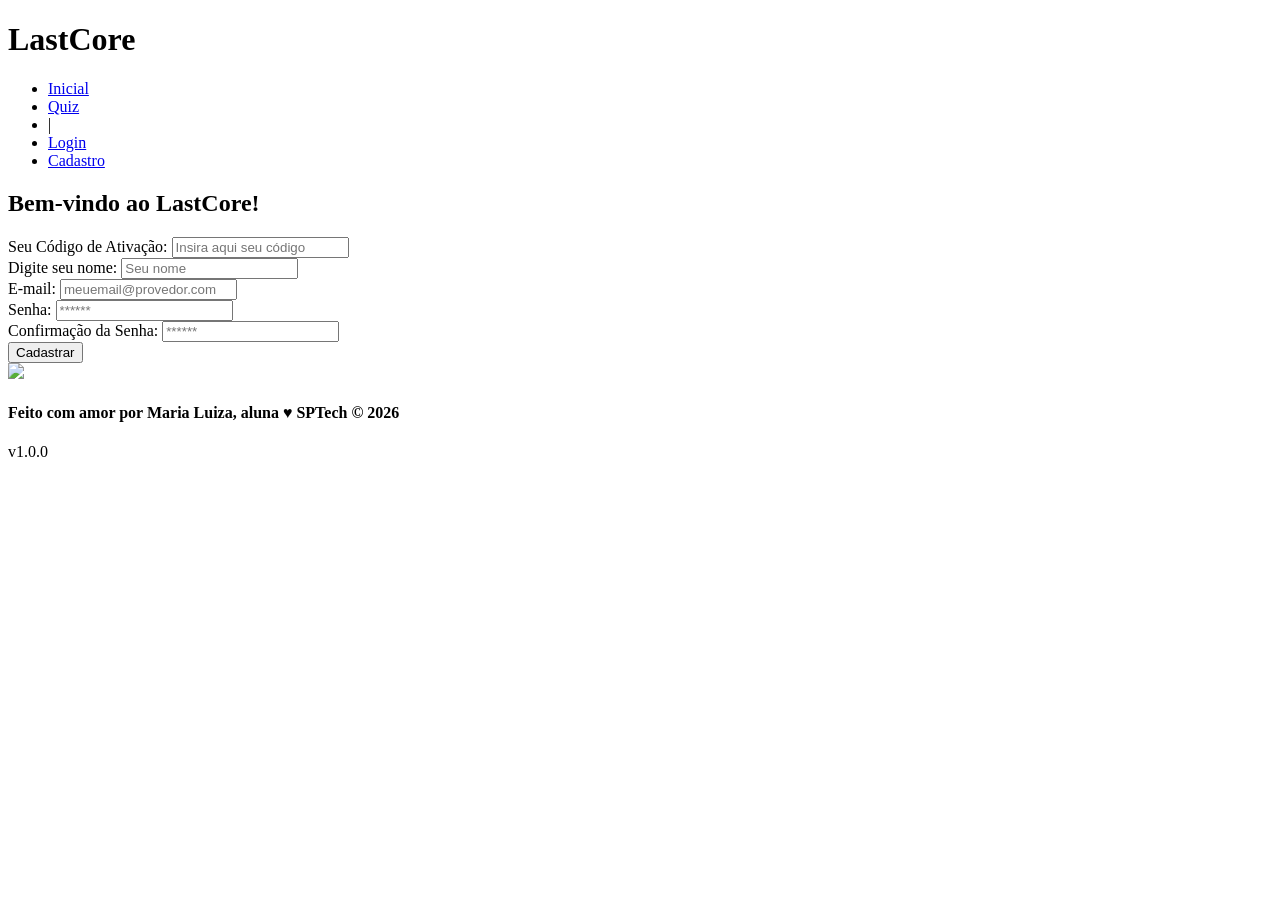
==== public/cadastro.html @ 830d3bfb "Adicionando arquivos da API Web-Data-Viz" ====
<!DOCTYPE html>
<html lang="pt-br">

<head>
  <meta charset="UTF-8" />
  <meta http-equiv="X-UA-Compatible" content="IE=edge" />
  <meta name="viewport" content="width=device-width, initial-scale=1.0" />

  <title>LastCore | Cadastro</title>

  <script src="./js/sessao.js"></script>

  <link rel="stylesheet" href="./css/estilo.css" />
  <link rel="icon" href="https://wallpapercave.com/wp/wp5432179.jpg" />
  <link rel="preconnect" href="https://fonts.gstatic.com" />
</head>

<body>
  <div class="header">
    <div class="container">
      <h1 class="titulo">LastCore</h1>
      <ul class="navbar">
        <li>
          <a href="index.html">Inicial</a>
        </li>
        <li>
          <a href="quiz.html">Quiz</a>
        </li>
        <li>|</li>
        <li>
          <a href="login.html">Login</a>
        </li>
        <li class="agora">
          <a href="#">Cadastro</a>
        </li>
      </ul>
    </div>
  </div>

  <div class="login">
    <div class="alerta_erro">
      <div class="card_erro" id="cardErro">
        <span id="mensagem_erro"></span>
      </div>
    </div>
    <div class="container">
      <div class="card card-cadastro">
        <h2>Bem-vindo ao LastCore!</h2>
        <div class="formulario">

          <div class="campo">
            <span>Seu Código de Ativação:</span>
            <input id="codigo_input" type="text" placeholder="Insira aqui seu código" />
          </div>
          <div class="campo">
            <span>Digite seu nome:</span>
            <input id="nome_input" type="text" placeholder="Seu nome" />
          </div>
          <div class="campo">
            <span>E-mail:</span>
            <input id="email_input" type="text" placeholder="meuemail@provedor.com" />
          </div>
          <div class="campo">
            <span>Senha:</span>
            <input id="senha_input" type="password" placeholder="******" />
          </div>
          <div class="campo">
            <span>Confirmação da Senha:</span>
            <input id="confirmacao_senha_input" type="password" placeholder="******" />
          </div>
          <button class="botao" onclick="cadastrar()">Cadastrar</button>
        </div>
        <div id="div_aguardar" class="loading-div">
          <img src="./assets/circle-loading.gif" id="loading-gif" />
        </div>

        <div id="div_erros_login"></div>
      </div>
    </div>
  </div>

  <div class="footer">
    <div class="container">
      <h4>Feito com amor por Maria Luiza, aluna &hearts; SPTech &copy; 2026</h4>
      <span class="version">v1.0.0</span>
    </div>
  </div>
</body>

</html>

<script>

  let UsuariosCadastrados = [
    { id: 1, codigo_ativacao: "AEI456" },
    { id: 2, codigo_ativacao: "XPTO26" },
    { id: 3, codigo_ativacao: "CORE13" }
  ];

  function cadastrar() {
    var nomeVar = nome_input.value;
    var emailVar = email_input.value;
    var senhaVar = senha_input.value;
    var confirmacaoSenhaVar = confirmacao_senha_input.value;
    var codigoVar = codigo_input.value;
    var idEmpresaVincular;


    if (
      nomeVar == "" ||
      emailVar == "" ||
      senhaVar == "" ||
      confirmacaoSenhaVar == "" ||
      codigoVar == ""
    ) {
      mostrarErro("Todos os campos devem ser preenchidos.");
      return false;
    }


    var codigoValido = false;
    for (var i = 0; i < UsuariosCadastrados.length; i++) {
      if (UsuariosCadastrados[i].codigo_ativacao == codigoVar) {
        codigoValido = true;
        idEmpresaVincular = UsuariosCadastrados[i].id;
        break;
      }
    }
    if (!codigoValido) {
      mostrarErro("Código de ativação inválido!");
      return false;
    }


    if (emailVar != emailVar.toLowerCase()) {
      mostrarErro("Seu e-mail deve ser constituído apenas com letras minúsculas.");
      return false;
    }


    if (emailVar.indexOf("@") == -1 || emailVar.indexOf(".") == -1) {
      mostrarErro("Formato de e-mail inválido, tente novamente.");
      return false;
    }


    var especiais = "!@#$%^&*()_+{}[]|:;,.<>?";
    var temEspecial = false;
    for (var i = 0; i < senhaVar.length; i++) {
      if (especiais.indexOf(senhaVar[i]) != -1) {
        temEspecial = true;
        break;
      }
    }
    if (!temEspecial) {
      mostrarErro("Deve conter pelo menos um caractere especial.");
      return false;
    }


    var temNumero = false;
    for (var i = 0; i < senhaVar.length; i++) {
      if (!isNaN(senhaVar[i]) && senhaVar[i] != " ") {
        temNumero = true;
        break;
      }
    }
    if (!temNumero) {
      mostrarErro("A senha deve conter pelo menos um número.");
      return false;
    }


    var temMaiuscula = false;
    for (var i = 0; i < senhaVar.length; i++) {
      if (senhaVar[i] >= "A" && senhaVar[i] <= "Z") {
        temMaiuscula = true;
        break;
      }
    }
    if (!temMaiuscula) {
      mostrarErro("Sua senha deve conter pelo menos uma letra maiúscula.");
      return false;
    }


    if (senhaVar != confirmacaoSenhaVar) {
      mostrarErro("As senhas não são iguais.");
      return false;
    }

    console.log("Tentando cadastrar:", nomeVar, emailVar, codigoVar);

    fetch("/usuarios/cadastrar", {
      method: "POST",
      headers: { "Content-Type": "application/json" },
      body: JSON.stringify({
        nomeServer: nomeVar,
        emailServer: emailVar,
        senhaServer: senhaVar,
        codigoAtivacaoServer: codigoVar
      }),
    })
      .then(function (resposta) {
        if (resposta.ok) {
          mostrarErro("Cadastro realizado com sucesso! Redirecionando...");
          setTimeout(() => {
            window.location = "login.html";
          }, 2000);
        } else {
          mostrarErro("Houve um erro ao tentar realizar o cadastro!");
        }
      })
      .catch(function (resposta) {
        console.log(`#ERRO: ${resposta}`);
        mostrarErro("Erro inesperado no cadastro.");
      });

    return false;
  }

  function sumirMensagem() {
    cardErro.style.display = "none";
  }

  function mostrarErro(msg) {
    cardErro.style.display = "block";
    mensagem_erro.innerHTML = msg;
    setInterval(sumirMensagem, 5000);
  }
</script>
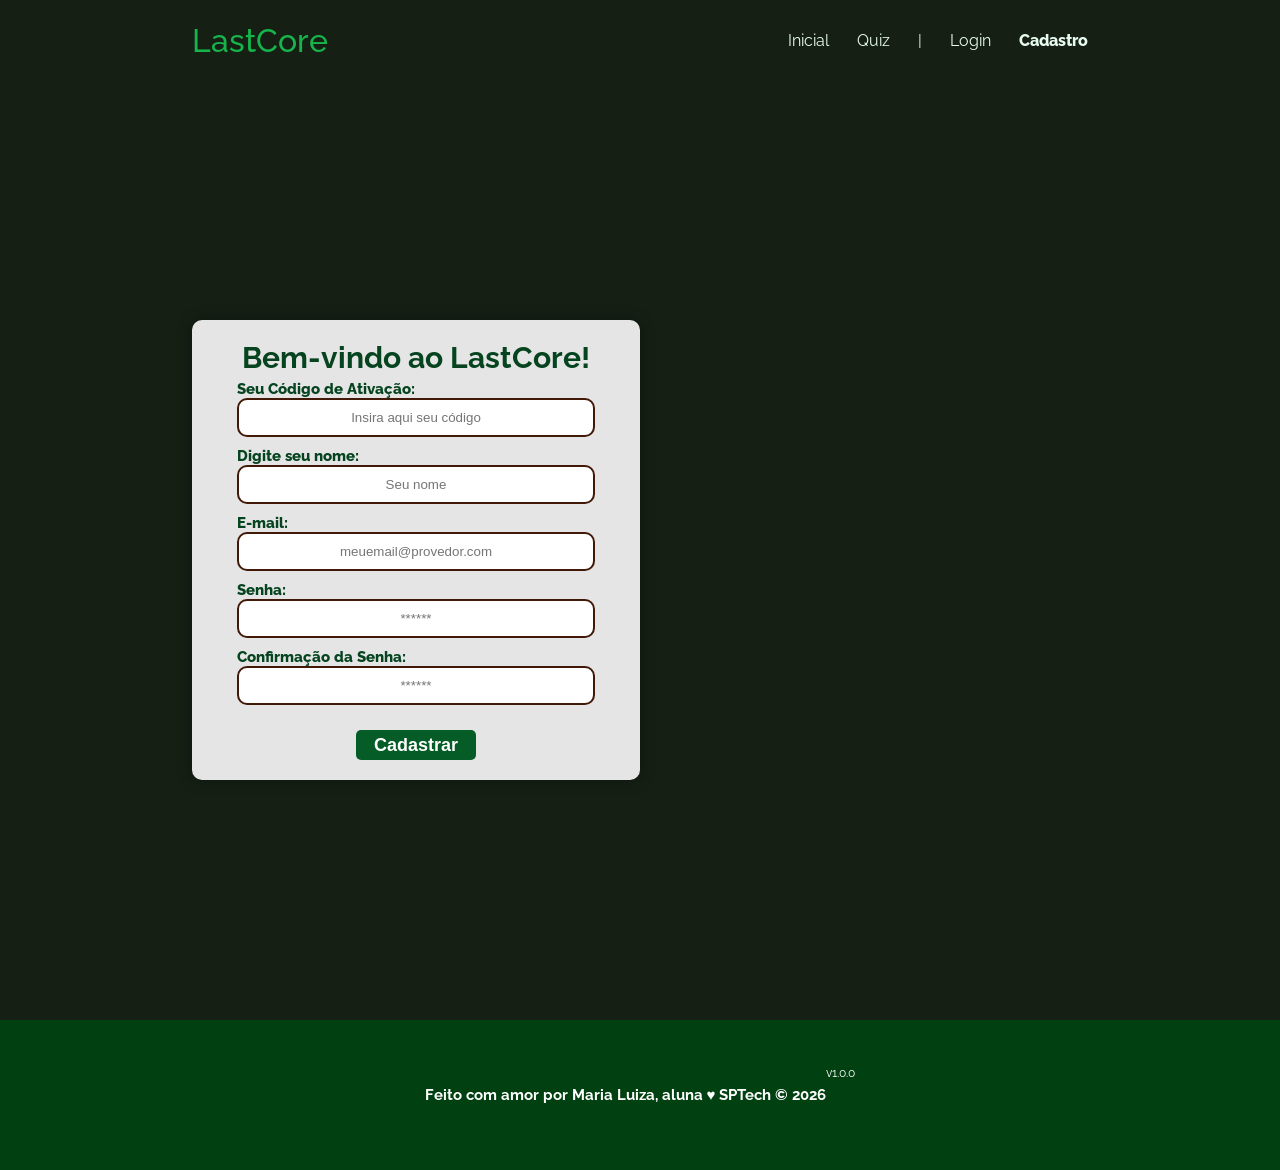
==== commit 365cd913: "Adicionando coisas em minha página home" ====
--- a/public/cadastro.html
+++ b/public/cadastro.html
@@ -92,8 +92,6 @@
 <script>
 
   let UsuariosCadastrados = [
-    { id: 1, codigo_ativacao: "AEI456" },
-    { id: 2, codigo_ativacao: "XPTO26" },
     { id: 3, codigo_ativacao: "CORE13" }
   ];
 
--- a/public/css/estilo.css
+++ b/public/css/estilo.css
@@ -0,0 +1,568 @@
+@import url('https://fonts.googleapis.com/css2?family=Roboto&family=Open+Sans&family=Lato&family=Montserrat&family=Nunito&family=Poppins&family=Raleway&family=Source+Sans+Pro&family=Ubuntu&display=swap');
+
+body {
+  margin: 0;
+  padding: 0;
+  font-family: 'Raleway', sans-serif;;
+  background-color: rgb(21, 31, 20);
+  overflow-x: hidden;
+  box-sizing: border-box;
+}
+
+:root {
+  --tamanho-header: 80px;
+  --tamanho-banner: calc(100vh - var(--tamanho-header) - var(--tamanho-footer) - 2px);
+  --tamanho-quiz: calc(100vh - var(--tamanho-header) - var(--tamanho-footer) - 2px);
+  --tamanho-login: calc(100vh - var(--tamanho-header) - var(--tamanho-footer) - 2px);
+  --tamanho-footer: 65px;
+}
+
+.container {
+  display: flex;
+  width: 70%;
+  margin: auto;
+}
+
+.header {
+  height: var(--tamanho-header);
+  /*border-bottom: 2px solid #097a13;*/
+}
+
+.header .container {
+  justify-content: space-between;
+  align-items: center;
+  height: 100%;
+}
+
+.header a {
+  text-decoration: none;
+  color: #e7faef;
+}
+
+.agora {
+  font-weight: 800;
+}
+
+.navbar {
+  width: 300px;
+  display: flex;
+  align-items: center;
+  justify-content: space-between;
+  list-style: none;
+  color: #ebebeb;
+}
+
+.titulo {
+  color: #17b34b;
+  width: fit-content;
+  font-weight: 500;
+}
+
+.header h1 {
+  margin: 0;
+}
+
+.banner {
+  height: var(--tamanho-banner);
+  color: white;
+  background-image: url('https://wallup.net/wp-content/uploads/2016/01/93997-The_Last_of_Us-video_games-Ellie-Joel.jpg');
+  background-size: cover;
+}
+
+.banner .container {
+  justify-content: right;
+  align-items: center;
+  height: 100%;
+}
+
+.banner .container p {
+  width: 50%;
+  margin: 0;
+  padding: 0;
+  font-size: 36px;
+}
+
+.banner .container span {
+  font-weight: 800;
+}
+
+.cadastro-box {
+  text-align: center;
+  margin: 10px 0;
+  padding: 0;
+}
+
+.cadastro-box button {
+  background-color: #4CAF50;
+  color: white;
+  padding: 10px 20px;
+  border: none;
+  border-radius: 8px;
+  font-size: 16px;
+  font-weight: 600;
+  cursor: pointer;
+  transition: all 0.3s ease;
+  box-shadow: 0 4px 10px rgba(0, 0, 0, 0.25);
+}
+
+.cadastro-box button:hover {
+  animation: bounce 0.4s;
+  background-color: #45a049;
+}
+
+@keyframes bounce {
+  0% { transform: scale(1); }
+  30% { transform: scale(1.15); }
+  60% {transform: scale(0.95); }
+  100% {transform: scale(1);
+  }
+}
+
+.social {
+  background-color: #7ba37d;
+  display: flex;
+  flex-direction: column; 
+  align-items: center;
+  padding: 30px 0;
+  gap: 40px;
+}
+
+.social .container {
+  display: flex;
+  flex-direction: column; 
+  align-items: center;
+  width: 100%;
+  gap: 100px;
+}
+
+.box {
+  display: flex;
+  align-items: flex-start;
+  justify-content: flex-start;
+  background-color: #d9d9d9;
+  border-radius: 15px;
+  padding: 40px;
+  box-shadow: 0 6px 15px rgba(0,0,0,0.2);
+  width: 85%;
+  max-width: 1200px;
+  min-height: 700px;
+  margin: 0 auto;
+  text-align: left;
+  border: none; 
+  gap: 40px;
+}
+
+.box img {
+  width: 320px;
+  height: auto;
+  border-radius: 10px;
+  margin-right: 20px;
+  object-fit: cover;
+}
+
+.box .texto {
+  flex: 1;
+}
+
+.box .texto h4 {
+  margin-bottom: 25px;
+  font-size: 2em;
+  color: #222;
+}
+
+.box .texto p {
+  margin: 0;
+  font-size: 1.2em;
+  line-height: 1.9;
+  color: #333;
+}
+
+.carousel-vertical {
+  width: 220px;
+  display: flex;
+  flex-direction: column;
+  gap: 18px;
+}
+
+.carousel-vertical img {
+  width: 100%;
+  height: 140px;
+  object-fit: cover;
+  border-radius: 12px;
+  display: block;
+}
+
+.criacao { background-color: #e8e8e8; }
+.ellie { background-color: #f0f0f0; }
+.serie { background-color: #e0e0e0; }
+
+.titulo-personagens {
+  text-align: center;
+  margin: 40px 0 20px;
+}
+
+.titulo-personagens {
+  font-size: 28px;
+  font-weight: 700;
+  color: whitesmoke;
+}
+
+.personagens {
+  display: flex;
+  justify-content: space-around;
+  margin: 40px 0;
+  flex-wrap: wrap;
+}
+
+.personagem {
+  width: 250px;
+  text-align: center;
+  margin: 15px;
+  background: #f4f4f4;
+  padding: 20px;
+  border-radius: 10px;
+  box-shadow: 0 4px 8px rgba(0, 0, 0, 0.2);
+}
+
+.personagem img {
+  width: 180px;
+  max-width: 220px;
+  height: auto;
+  border-radius: 8px;
+  margin-bottom: 10px;
+  object-fit: cover;
+}
+
+.footer {
+  background-color: #004011;
+  height: 150px;
+  color: #fff;
+  display: flex;
+  font-size: 15px;
+}
+
+.footer .container {
+  justify-content: center;
+  text-align: center;
+}
+
+.footer .container .version {
+  font-size: 12px;
+}
+
+/* LOGIN */
+.login {
+  min-height: 100vh; 
+  display: flex;
+  justify-content: center;
+  align-items: center;
+  background-image: url('https://wallpapercave.com/wp/wp6448329.jpg');
+  background-size: cover;
+  background-position: center;
+  padding: 20px 0; 
+}
+
+.card {
+  width: 100px;
+  background-color: #e5e5e5;
+  border-radius: 10px;
+  display: flex;
+  flex-direction: column;
+  align-items: center;
+  color: #064420;
+  padding: 30px;
+  box-shadow: 0 0 15px rgba(0, 0, 0, 0.3); 
+  backdrop-filter: blur(5px);
+  background-color: rgba(229, 229, 229, 0.9);
+}
+
+.card {
+  width: 50%;
+  background-color: #e5e5e5;
+  border-radius: 10px;
+  display: flex;
+  align-items: center;
+  justify-content: space-evenly;
+  color: #064420;
+  flex-direction: column;
+  height: fit-content;
+  padding: 20px 0;
+}
+
+.card h2 {
+  margin: 0;
+  font-size: 30px;
+}
+
+.formulario {
+  display: flex;
+  height: 90%;
+  width: 80%;
+  justify-content: space-around;
+  flex-direction: column;
+}
+
+.formulario span {
+  font-size: 15px;
+  font-weight: 800;
+}
+
+.formulario input {
+  border: 2px solid #421907;
+  text-align: center;
+  border-radius: 10px;
+  margin: 0;
+}
+
+.formulario select {
+  border: 2px solid #032126;
+  background-color: white;
+  color: gray;
+  height: 36px;
+  text-align: center;
+  border-radius: 10px;
+  margin: 0;
+}
+
+.campo {
+  display: flex;
+  flex-direction: column;
+  justify-content: start;
+  padding: 5px 0;
+}
+
+.botao {
+  cursor: pointer;
+  font-family: "Barlow", sans-serif;
+  border: 0;
+  border-radius: 5px;
+  font-weight: 600;
+  font-size: 18px;
+  color: #fff;
+  background-color: #055c26;
+  width: 120px;
+  height: 30px;
+  align-self: center;
+  margin-top: 20px;
+}
+
+.loading-div {
+  width: 50px;
+  display: none;
+}
+
+.loading-div img {
+  height: 50px;
+  width: 50px;
+}
+
+#div_erros_login {
+  display: none
+}
+
+/* FORMULARIO */
+.alerta_erro{
+  display: flex;
+  justify-content: flex-end;
+}
+
+.card_erro {
+  display: none;
+  background-color: #fff;
+  color: black;
+  width: 230px;
+  position: fixed;
+  border-radius: 4px;
+  border: #131a49 3px solid;
+  padding: 10px;
+  margin-right: 10%;
+}
+
+.card_erro #mensagem_erro{
+  font-weight: 500;
+  font-size: 20px;
+}
+
+.formulario .tipo_campo {
+  font-size: 20px;
+  font-weight: 600 !important;
+}
+
+.formulario {
+  display: flex;
+  flex-direction: column;
+}
+
+input {
+  margin-bottom: 10px;
+  border: 2px solid #3a7e50;
+  padding: 10px;
+  text-align: center;
+  border-radius: 10px;
+}
+
+.btn {
+  font-family: "Barlow", sans-serif;
+  border: 0;
+  border-radius: 5px;
+  font-weight: 600;
+  font-size: 18px;
+  padding: 10px 15px;
+  color: white;
+  background-color: #055c26;
+  width: 120px;
+  align-self: center;
+  margin-top: 5px;
+}
+
+.loading-div {
+  width: 50px;
+  margin: auto;
+  display: none;
+}
+
+.loading-div img {
+  height: 50px;
+  width: 50px;
+}
+
+/* ALERTA */
+#alerta {
+  position: absolute;
+  right: 0;
+  bottom: 0;
+}
+
+.mensagem-alarme {
+  background-color: white;
+  border-radius: 5px;
+  width: 300px;
+  height: 80px;
+  margin: 10px;
+  padding: 10px 0;
+  display: flex;
+  justify-content: space-evenly;
+  align-items: center;
+}
+
+.mensagem-alarme h3 {
+  font-size: 14px;
+  margin: 0;
+}
+
+.mensagem-alarme .informacao {
+  width: 66%;
+}
+
+.alarme-sino {
+  width: 48px;
+  height: 48px;
+  animation-name: bell;
+  animation-duration: 4s;
+  background-image: url('https://wallpapercave.com/wp/wp5432179.jpg');
+  background-size: cover;
+  animation-iteration-count: infinite;
+}
+
+@keyframes bell {
+  0%   {transform: rotate(25deg)}
+  25%  {transform: rotate(-25deg)}
+  50%  {transform: rotate(25deg)}
+  75%  {transform: rotate(-25deg)}
+  100% {transform: rotate(25deg)}
+}
+
+.pagina {
+  display: none;
+  background-color: #fff;
+  color: #000;
+  padding: 20px;
+  margin: 20px auto;
+  width: 80%;
+  border-radius: 10px;
+}
+
+/* CSS do Quiz */
+
+.quiz {
+  color: white;
+}
+
+.quiz .container {
+  flex-direction: column;
+  min-height: 300px;
+  justify-content: center;
+}
+
+.quiz {
+  width: 80%;
+  margin: 40px auto;
+  background: url("https://images.hdqwalls.com/download/2023-the-last-of-us-4k-yt-1152x864.jpg") no-repeat center center;
+  background-size: cover;
+  color: #fff;
+  padding: 40px;
+  border-radius: 10px;
+  position: relative; 
+  overflow: hidden;
+}
+
+.quiz::before {
+  content: "";
+  position: absolute;
+  top: 0; left: 0;
+  width: 100%; height: 100%;
+  background: rgba(0,0,0,0.6); 
+  z-index: 0;
+}
+
+.quiz h2,
+.quiz label,
+.quiz select,
+.quiz button {
+  position: relative;
+  z-index: 1;
+}
+
+.quiz select {
+  width: 100%;
+  padding: 12px;
+  margin-bottom: 20px;
+  border: none;
+  border-radius: 8px;
+  background-color: rgba(255,255,255,0.9);
+  font-size: 15px;
+  cursor: pointer;
+  outline: none;
+  transition: 0.3s;
+}
+
+.quiz select:hover {
+  background-color: white;
+}
+
+.quiz select:focus {
+  box-shadow: 0 0 10px #813715;
+}
+
+.quiz button {
+  background: #813715;
+  color: white;
+  padding: 12px 20px;
+  border: none;
+  border-radius: 8px;
+  cursor: pointer;
+  font-size: 16px;
+  transition: 0.3s;
+  box-shadow: 0 0 10px rgba(129, 55, 21, 0.5);
+}
+
+.quiz button:hover {
+  background: #a3471d;
+  transform: scale(1.05);
+  box-shadow: 0 0 20px rgba(129, 55, 21, 0.8);
+}
+
+.quiz button:active {
+  transform: scale(0.95);
+  box-shadow: 0 0 5px rgba(129, 55, 21, 1);
+}
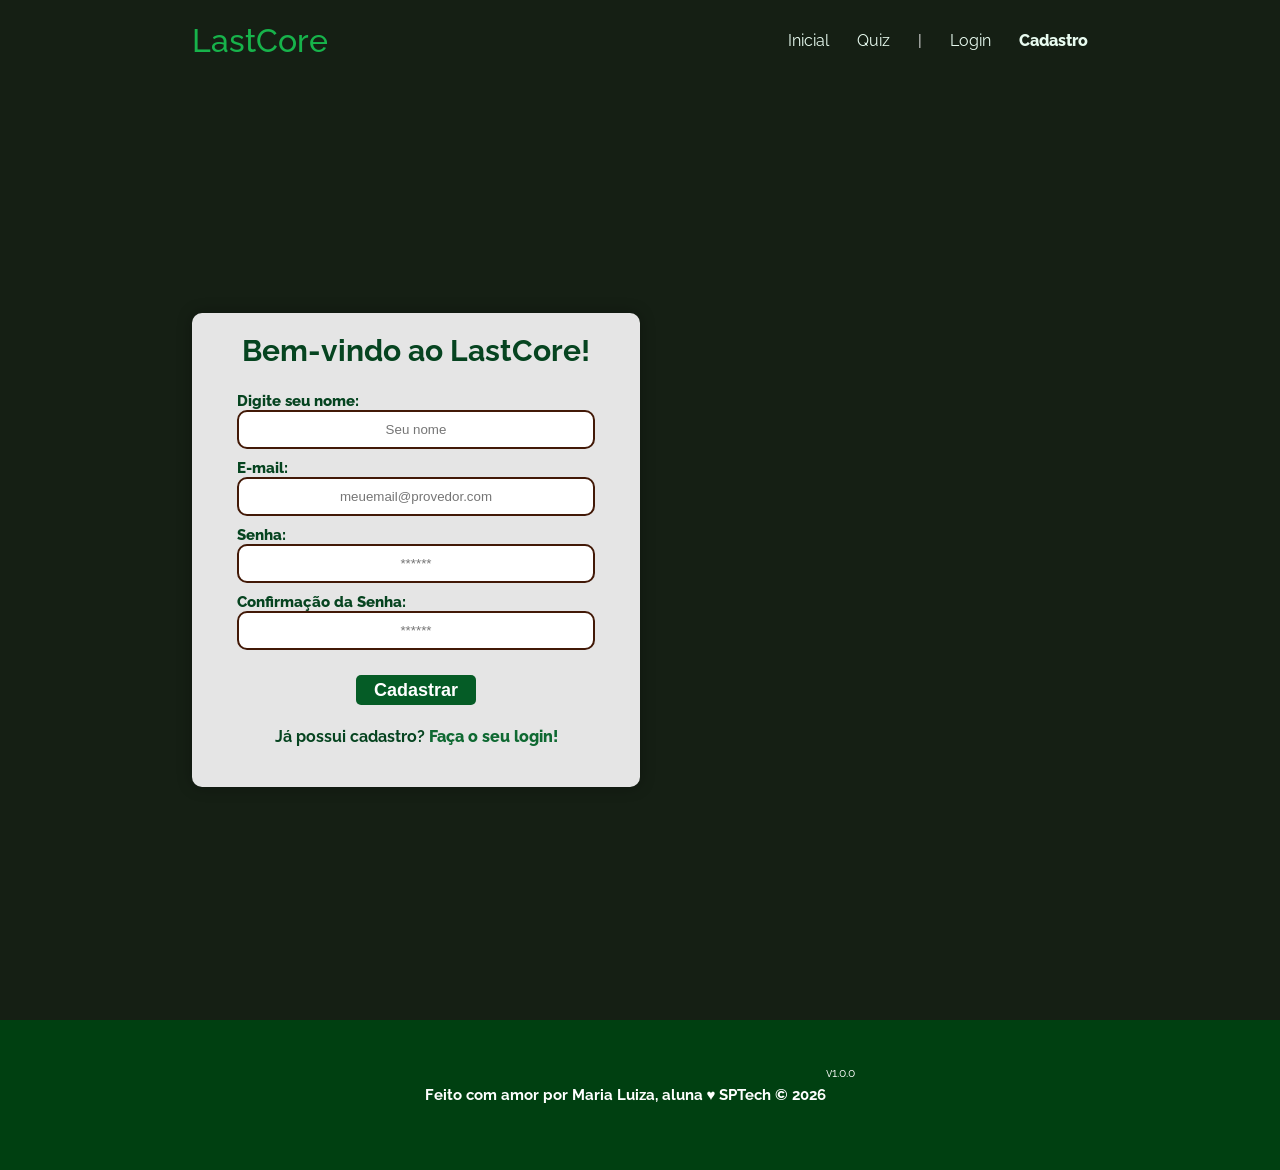
==== commit 5fe60d31: "Modificando Dashboard" ====
--- a/public/cadastro.html
+++ b/public/cadastro.html
@@ -37,7 +37,7 @@
     </div>
   </div>
 
-  <div class="login">
+  <div class="cadastro">
     <div class="alerta_erro">
       <div class="card_erro" id="cardErro">
         <span id="mensagem_erro"></span>
@@ -47,11 +47,7 @@
       <div class="card card-cadastro">
         <h2>Bem-vindo ao LastCore!</h2>
         <div class="formulario">
-
-          <div class="campo">
-            <span>Seu Código de Ativação:</span>
-            <input id="codigo_input" type="text" placeholder="Insira aqui seu código" />
-          </div>
+<br>
           <div class="campo">
             <span>Digite seu nome:</span>
             <input id="nome_input" type="text" placeholder="Seu nome" />
@@ -73,8 +69,11 @@
         <div id="div_aguardar" class="loading-div">
           <img src="./assets/circle-loading.gif" id="loading-gif" />
         </div>
-
-        <div id="div_erros_login"></div>
+        <div class="cadastro-login">
+          <h4>Já possui cadastro? <a href="./login.html">Faça o seu login!</a></h4>
+        </div>
+
+        <div id="div_erros_cadastro"></div>
       </div>
     </div>
   </div>
@@ -90,45 +89,24 @@
 </html>
 
 <script>
-
-  let UsuariosCadastrados = [
-    { id: 3, codigo_ativacao: "CORE13" }
-  ];
 
   function cadastrar() {
     var nomeVar = nome_input.value;
     var emailVar = email_input.value;
     var senhaVar = senha_input.value;
     var confirmacaoSenhaVar = confirmacao_senha_input.value;
-    var codigoVar = codigo_input.value;
-    var idEmpresaVincular;
+    var idUsuarioAtual;
 
 
     if (
       nomeVar == "" ||
       emailVar == "" ||
       senhaVar == "" ||
-      confirmacaoSenhaVar == "" ||
-      codigoVar == ""
+      confirmacaoSenhaVar == ""
     ) {
       mostrarErro("Todos os campos devem ser preenchidos.");
       return false;
     }
-
-
-    var codigoValido = false;
-    for (var i = 0; i < UsuariosCadastrados.length; i++) {
-      if (UsuariosCadastrados[i].codigo_ativacao == codigoVar) {
-        codigoValido = true;
-        idEmpresaVincular = UsuariosCadastrados[i].id;
-        break;
-      }
-    }
-    if (!codigoValido) {
-      mostrarErro("Código de ativação inválido!");
-      return false;
-    }
-
 
     if (emailVar != emailVar.toLowerCase()) {
       mostrarErro("Seu e-mail deve ser constituído apenas com letras minúsculas.");
@@ -168,7 +146,6 @@
       return false;
     }
 
-
     var temMaiuscula = false;
     for (var i = 0; i < senhaVar.length; i++) {
       if (senhaVar[i] >= "A" && senhaVar[i] <= "Z") {
@@ -187,7 +164,7 @@
       return false;
     }
 
-    console.log("Tentando cadastrar:", nomeVar, emailVar, codigoVar);
+    console.log("Tentando cadastrar:", nomeVar, emailVar);
 
     fetch("/usuarios/cadastrar", {
       method: "POST",
@@ -196,7 +173,6 @@
         nomeServer: nomeVar,
         emailServer: emailVar,
         senhaServer: senhaVar,
-        codigoAtivacaoServer: codigoVar
       }),
     })
       .then(function (resposta) {
--- a/public/css/estilo.css
+++ b/public/css/estilo.css
@@ -25,7 +25,6 @@
 
 .header {
   height: var(--tamanho-header);
-  /*border-bottom: 2px solid #097a13;*/
 }
 
 .header .container {
@@ -43,6 +42,7 @@
   font-weight: 800;
 }
 
+/* Barra de navegação */
 .navbar {
   width: 300px;
   display: flex;
@@ -86,6 +86,7 @@
   font-weight: 800;
 }
 
+/* Botão de cadastro tela Home */
 .cadastro-box {
   text-align: center;
   margin: 10px 0;
@@ -99,25 +100,22 @@
   border: none;
   border-radius: 8px;
   font-size: 16px;
-  font-weight: 600;
+  font-weight: 800;
   cursor: pointer;
   transition: all 0.3s ease;
   box-shadow: 0 4px 10px rgba(0, 0, 0, 0.25);
 }
 
 .cadastro-box button:hover {
-  animation: bounce 0.4s;
+  transform: scale(1.05);
   background-color: #45a049;
 }
 
-@keyframes bounce {
-  0% { transform: scale(1); }
-  30% { transform: scale(1.15); }
-  60% {transform: scale(0.95); }
-  100% {transform: scale(1);
-  }
-}
-
+.cadastro-box button:active {
+  transform: scale(0.95);
+}
+
+/* Tópicos tela Home */
 .social {
   background-color: #7ba37d;
   display: flex;
@@ -196,43 +194,54 @@
 .ellie { background-color: #f0f0f0; }
 .serie { background-color: #e0e0e0; }
 
+/* Carrossel dos personagens */
 .titulo-personagens {
   text-align: center;
   margin: 40px 0 20px;
 }
 
-.titulo-personagens {
+.titulo-personagens h2 {
   font-size: 28px;
   font-weight: 700;
   color: whitesmoke;
 }
 
-.personagens {
-  display: flex;
-  justify-content: space-around;
-  margin: 40px 0;
-  flex-wrap: wrap;
+.carrossel {
+  display: flex;
+  overflow-x: auto;
+  scroll-behavior: smooth;
+  gap: 20px;
+  padding: 20px;
+  scrollbar-width: none;
+}
+
+.carrossel::-webkit-scrollbar {
+  display: none;
 }
 
 .personagem {
-  width: 250px;
-  text-align: center;
-  margin: 15px;
-  background: #f4f4f4;
+  flex: 0 0 280px;
+  text-align: center;
+  box-shadow: 0 4px 10px rgba(0, 0, 0, 0.3);
+  background-color: #f4f4f4;
   padding: 20px;
   border-radius: 10px;
-  box-shadow: 0 4px 8px rgba(0, 0, 0, 0.2);
+  transition: transform 0.3s;
+}
+
+.personagem:hover {
+  transform: scale(1.05);
 }
 
 .personagem img {
   width: 180px;
-  max-width: 220px;
-  height: auto;
+  height: 200px;
   border-radius: 8px;
   margin-bottom: 10px;
   object-fit: cover;
 }
 
+/* Footer */
 .footer {
   background-color: #004011;
   height: 150px;
@@ -250,8 +259,8 @@
   font-size: 12px;
 }
 
-/* LOGIN */
-.login {
+/* Página de Cadastro */
+.cadastro {
   min-height: 100vh; 
   display: flex;
   justify-content: center;
@@ -356,11 +365,10 @@
   width: 50px;
 }
 
-#div_erros_login {
+#div_erros_cadastro {
   display: none
 }
 
-/* FORMULARIO */
 .alerta_erro{
   display: flex;
   justify-content: flex-end;
@@ -426,52 +434,6 @@
   width: 50px;
 }
 
-/* ALERTA */
-#alerta {
-  position: absolute;
-  right: 0;
-  bottom: 0;
-}
-
-.mensagem-alarme {
-  background-color: white;
-  border-radius: 5px;
-  width: 300px;
-  height: 80px;
-  margin: 10px;
-  padding: 10px 0;
-  display: flex;
-  justify-content: space-evenly;
-  align-items: center;
-}
-
-.mensagem-alarme h3 {
-  font-size: 14px;
-  margin: 0;
-}
-
-.mensagem-alarme .informacao {
-  width: 66%;
-}
-
-.alarme-sino {
-  width: 48px;
-  height: 48px;
-  animation-name: bell;
-  animation-duration: 4s;
-  background-image: url('https://wallpapercave.com/wp/wp5432179.jpg');
-  background-size: cover;
-  animation-iteration-count: infinite;
-}
-
-@keyframes bell {
-  0%   {transform: rotate(25deg)}
-  25%  {transform: rotate(-25deg)}
-  50%  {transform: rotate(25deg)}
-  75%  {transform: rotate(-25deg)}
-  100% {transform: rotate(25deg)}
-}
-
 .pagina {
   display: none;
   background-color: #fff;
@@ -480,6 +442,18 @@
   margin: 20px auto;
   width: 80%;
   border-radius: 10px;
+}
+
+.cadastro-login a {
+ color: #0f6932;
+ font-weight: 800;
+ text-decoration: none;
+ transition: color 0.2s;
+}
+
+.cadastro-login a:hover {
+  color: #2fa05a;
+  text-decoration: underline;
 }
 
 /* CSS do Quiz */
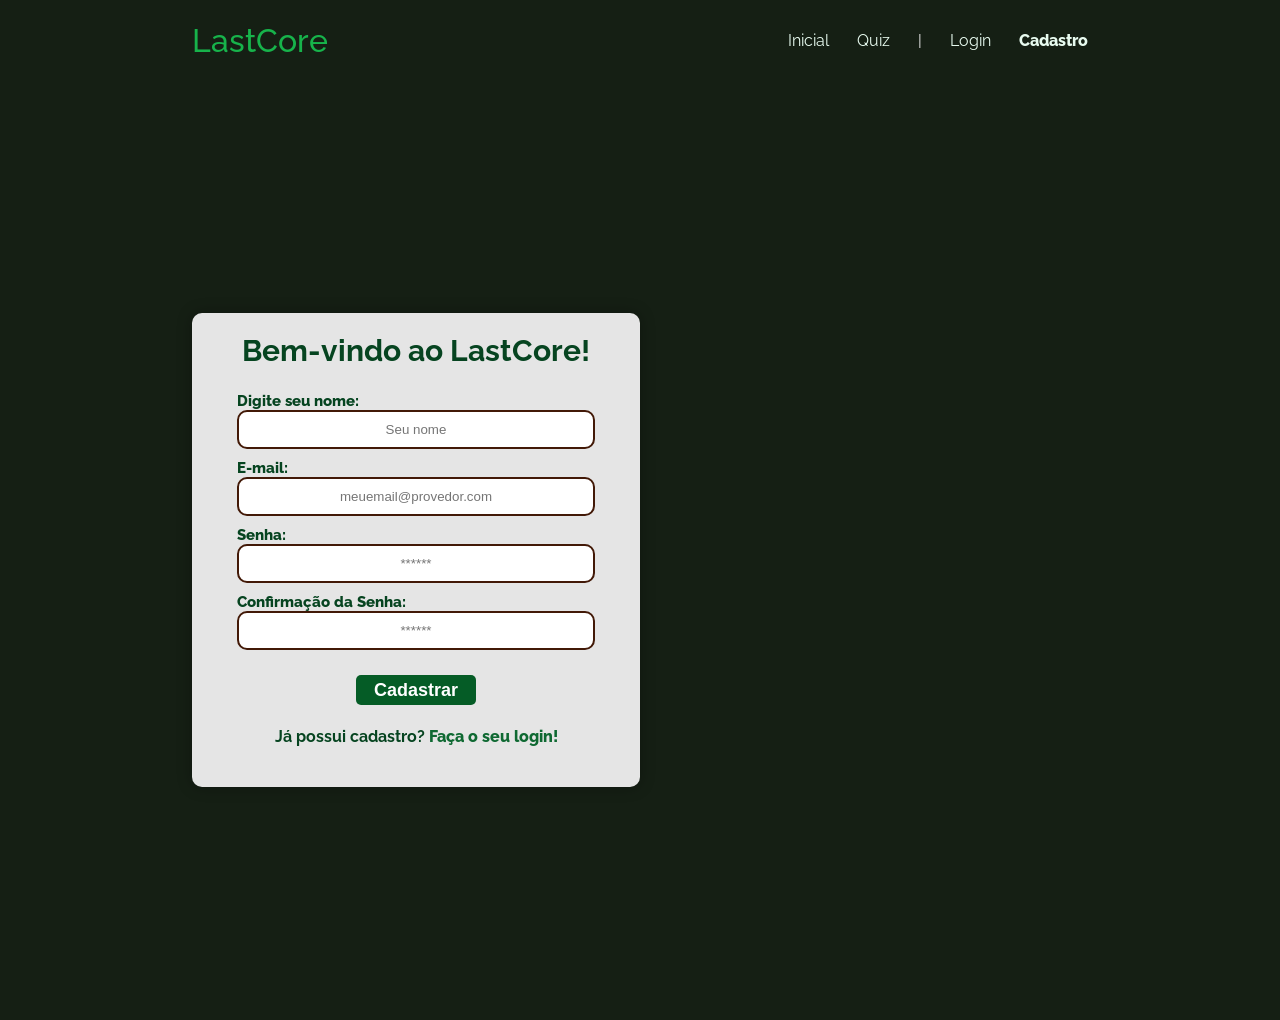
==== commit 3f37dd02: "Adicionandto toques finais" ====
--- a/public/cadastro.html
+++ b/public/cadastro.html
@@ -78,12 +78,6 @@
     </div>
   </div>
 
-  <div class="footer">
-    <div class="container">
-      <h4>Feito com amor por Maria Luiza, aluna &hearts; SPTech &copy; 2026</h4>
-      <span class="version">v1.0.0</span>
-    </div>
-  </div>
 </body>
 
 </html>
--- a/public/css/estilo.css
+++ b/public/css/estilo.css
@@ -193,6 +193,7 @@
 .criacao { background-color: #e8e8e8; }
 .ellie { background-color: #f0f0f0; }
 .serie { background-color: #e0e0e0; }
+.infectados { background-color: #e0e0e0; }
 
 /* Carrossel dos personagens */
 .titulo-personagens {
@@ -239,6 +240,65 @@
   border-radius: 8px;
   margin-bottom: 10px;
   object-fit: cover;
+}
+
+.secao-infectados {
+    padding: 40px 20px;
+    text-align: center;
+    background-color: rgb(21, 31, 20);
+}
+
+.titulo-infectados {
+    font-size: 28px;
+    font-weight: 700;
+    color: whitesmoke;
+    margin-bottom: 30px;
+}
+
+.lista-infectados {
+    display: flex;
+    flex-direction: row;
+    justify-content: center;
+    gap: 24px;
+    flex-wrap: wrap;
+}
+
+.card-infectado {
+    display: flex;
+    flex-direction: column;
+    align-items: center;
+    background-color: #1a221a;
+    border: 1px solid #2d5a2d;
+    border-radius: 12px;
+    padding: 20px;
+    width: 230px;
+    box-shadow: 0 4px 10px rgba(0, 0, 0, 0.4);
+    transition: transform 0.3s;
+}
+
+.card-infectado:hover {
+    transform: scale(1.05);
+}
+
+.card-infectado img {
+    width: 180px;
+    height: 180px;
+    object-fit: cover;
+    border-radius: 10px;
+    margin-bottom: 12px;
+}
+
+.card-infectado h4 {
+    color: #4caf50;
+    font-size: 1rem;
+    margin-bottom: 8px;
+}
+
+.card-infectado p {
+    color: #d4d4d4;
+    font-size: 0.85rem;
+    line-height: 1.5;
+    text-align: center;
 }
 
 /* Footer */
